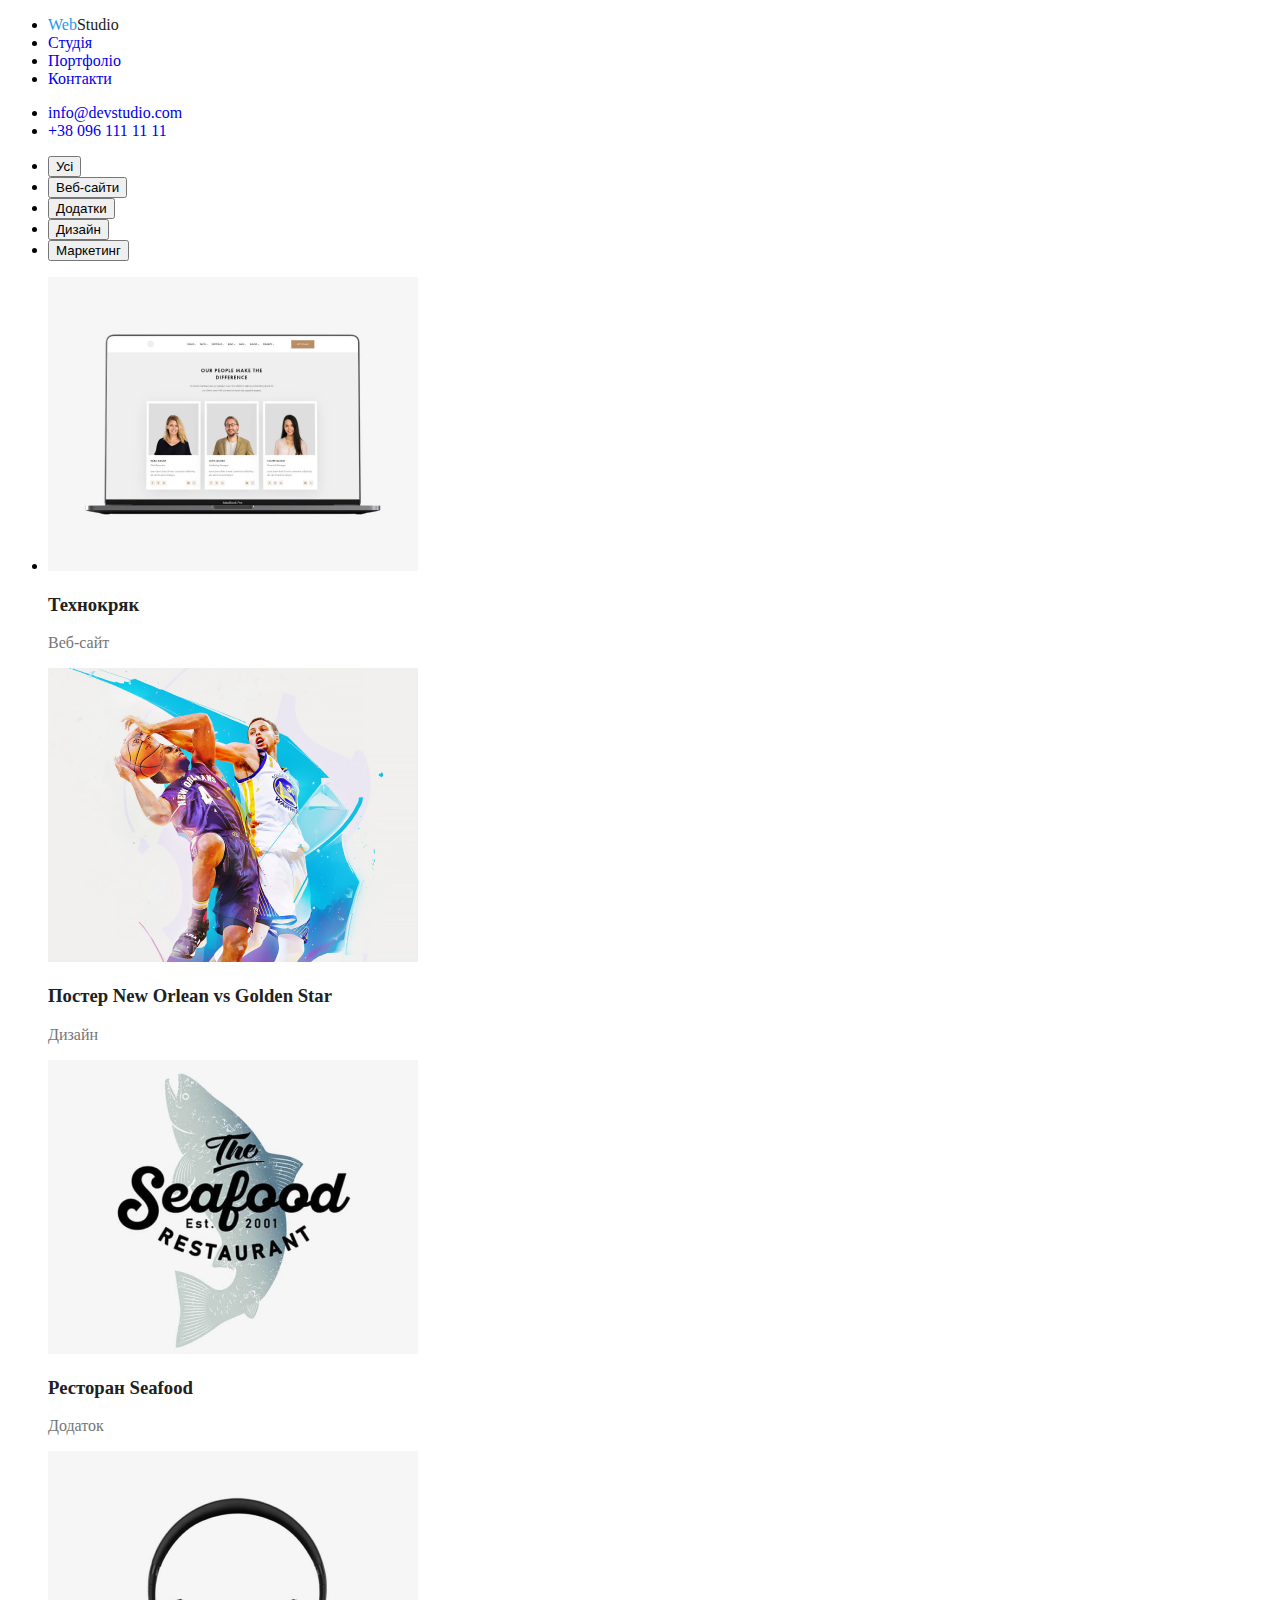
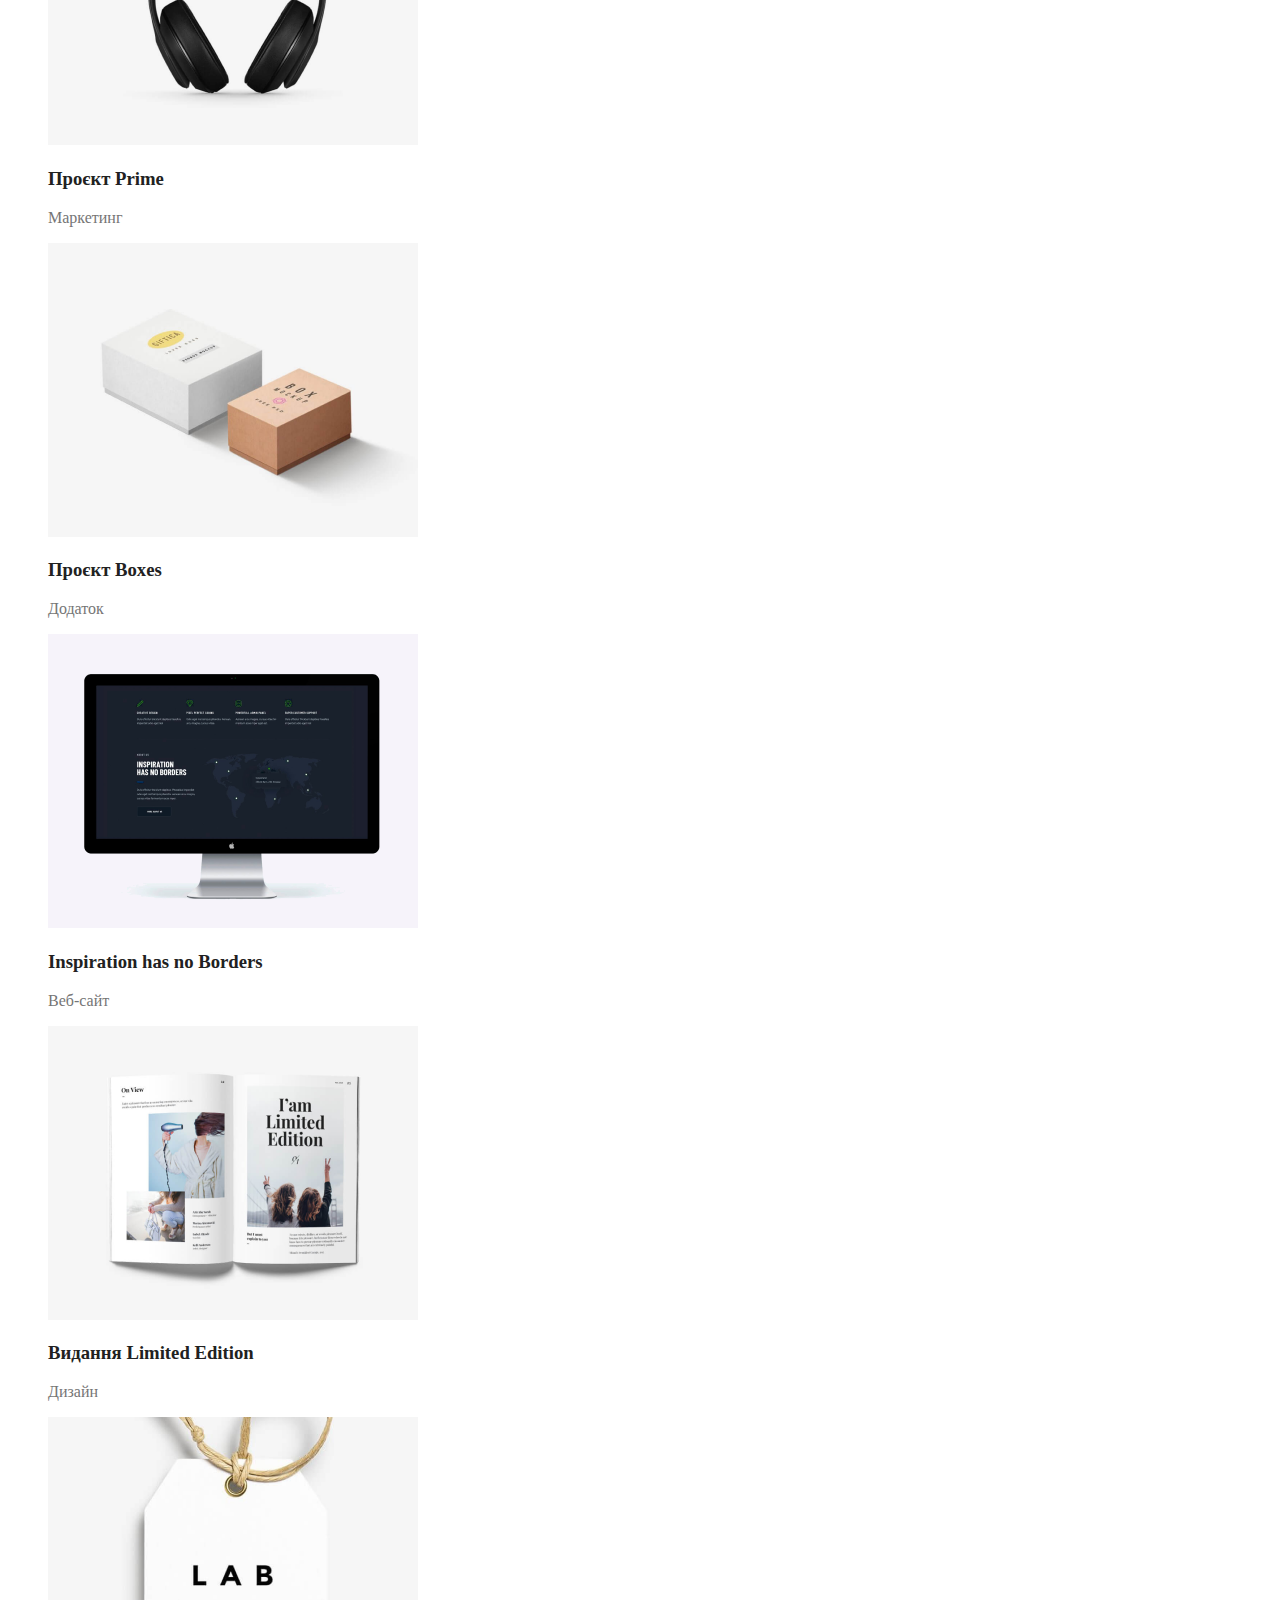
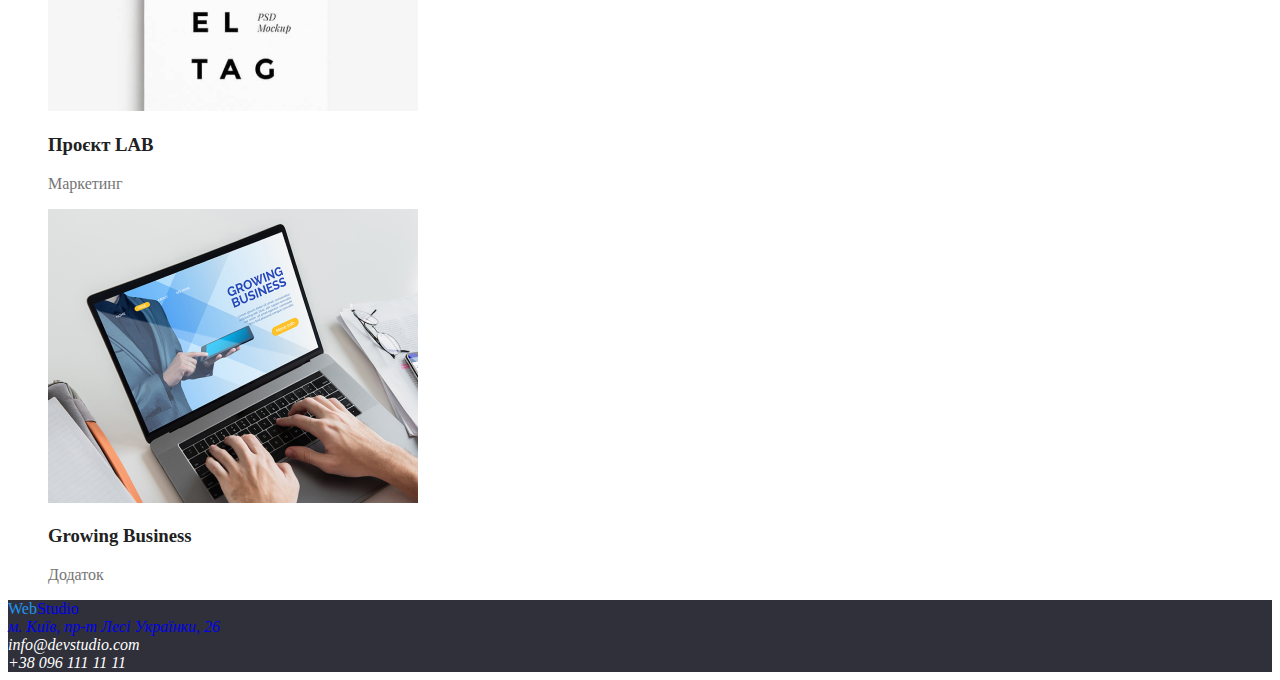
==== portfolio.html @ 593cecd9 "fix" ====
<!DOCTYPE html>
<html lang="uk">
<head>
    <meta charset="UTF-8">
    <meta name="viewport" content="width=device-width, initial-scale=1.0">
    <title>Document</title>
    <link rel="stylesheet" href="./css/portfolio.css">
</head>
<body>
    <header>
        <nav>
            <ul>
                <li>
                    <a href="./index.html"><span class="blue">Web</span><span class="black2">Studio</span></a>
                </li>
                <li>
                    <a href="./index.html">Студія</a>
                </li>
                <li>
                    <a href="./portfolio.html">Портфоліо</a>
                </li>
                <li>
                    <a href="#">Контакти</a>
                </li>
            </ul>
            <ul>
                <li>
                    <a href="mailto: info@devstudio.com">info@devstudio.com</a>
                </li>
                <li>
                    <a href="tel: +380961111111">+38 096 111 11 11</a>
                </li>
            </ul>
        </nav>
    </header>
    <main>
        <section class="card">
            <ul class="card-list">
       <li class="card-item" type="button"> <button>Усі</button></li>
       <li class="card-item" type="button"> <button>Веб-сайти</button></li>
       <li class="card-item" type="button"> <button>Додатки</button></li>
       <li class="card-item" type="button"> <button>Дизайн</button></li>
       <li class="card-item" type="button"> <button>Маркетинг</button></li>
        </ul>
       <ul>
        <li> <img src="./img/noutbuk.png" alt="Технокряк">
        <h3>Технокряк</h3>
        <p>Веб-сайт</p>
       <img src="./img/basketbol.png" alt="Постер New Orlean vs Golden Star">
        <h3>Постер New Orlean vs Golden Star</h3>
        <p>Дизайн</p>
       <img src="./img/fish.png" alt="Ресторан Seafood">
        <h3>Ресторан Seafood</h3>
        <p>Додаток</p>
       <img src="./img/naushniki.png" alt="Проєкт Prime">
        <h3>Проєкт Prime</h3>
        <p>Маркетинг</p>
       <img src="../img/box.png" alt="Проєкт Boxes">
       <h3>Проєкт Boxes</h3>
       <p>Додаток</p>
       <img src="./img/comp.png" alt="Inspiration has no Borders">
        <h3>Inspiration has no Borders</h3>
        <p>Веб-сайт</p>
       <img src="./img/book.png" alt="Видання Limited Edition">
        <h3>Видання Limited Edition</h3>
        <p>Дизайн</p>
       <img src="./img/lentochka.png" alt="Проєкт LAB">
        <h3>Проєкт LAB</h3>
        <p>Маркетинг</p>
       <img src="./img/nout.png" alt="Growing Business">
        <h3>Growing Business</h3>
        <p>Додаток</p></li>
    </ul>
    </section>
    </main>
    <footer>
        <a href="#" id="footer-logo"><span class="blue">Web</span><span class="blue-black">Studio</span></a>

 
    <address class="address">
           <a href="http://surl.li/tvaqo"> м. Київ, пр-т Лесі Українки, 26</a>
    
    <br><a href="malito: info@devstudio.com" class="footer-link">info@devstudio.com</a>
    
    
    <br><a href="tel:+380961111111" class="footer-link">+38 096 111 11 11</a>
    
</address>
</footer>
</body>
</html>
---- css/portfolio.css ----
:root{
  --accent-color:#2196F3;
--logo-color: #000;
--text-color:#212121;
--additional-color: #757575;
--footer-namber:rgba(255, 255, 255, 0.60);
--footer-background: #2F303A;
--team-background:#F5F4FA;
--main-background:#FFF;
}

footer{
    background-color:var(--footer-background);
    color: var(--main-background);
}
.button button:hover {
    background-color:var(--accent-color);
}

#footer-link {
    color: inherit;
  }

  .blue {
    color:var(--accent-color);
  }
  
  .black2 {
    color: var(--text-color);
  }

  .button {
    text-align: left; 
    color: var(--text-color);
    background-color: #F5F4FA;
}

.button li {
    display: inline-block;
    margin-right: 10px; 
}

a {
  text-decoration: none;
}

h3 {
  color: var(--text-color);
}

.address {
  color: var(--main-background);
}

.footer-link {
  color: var(--main-background)60;
}

p {
  color: var(--additional-color);
}
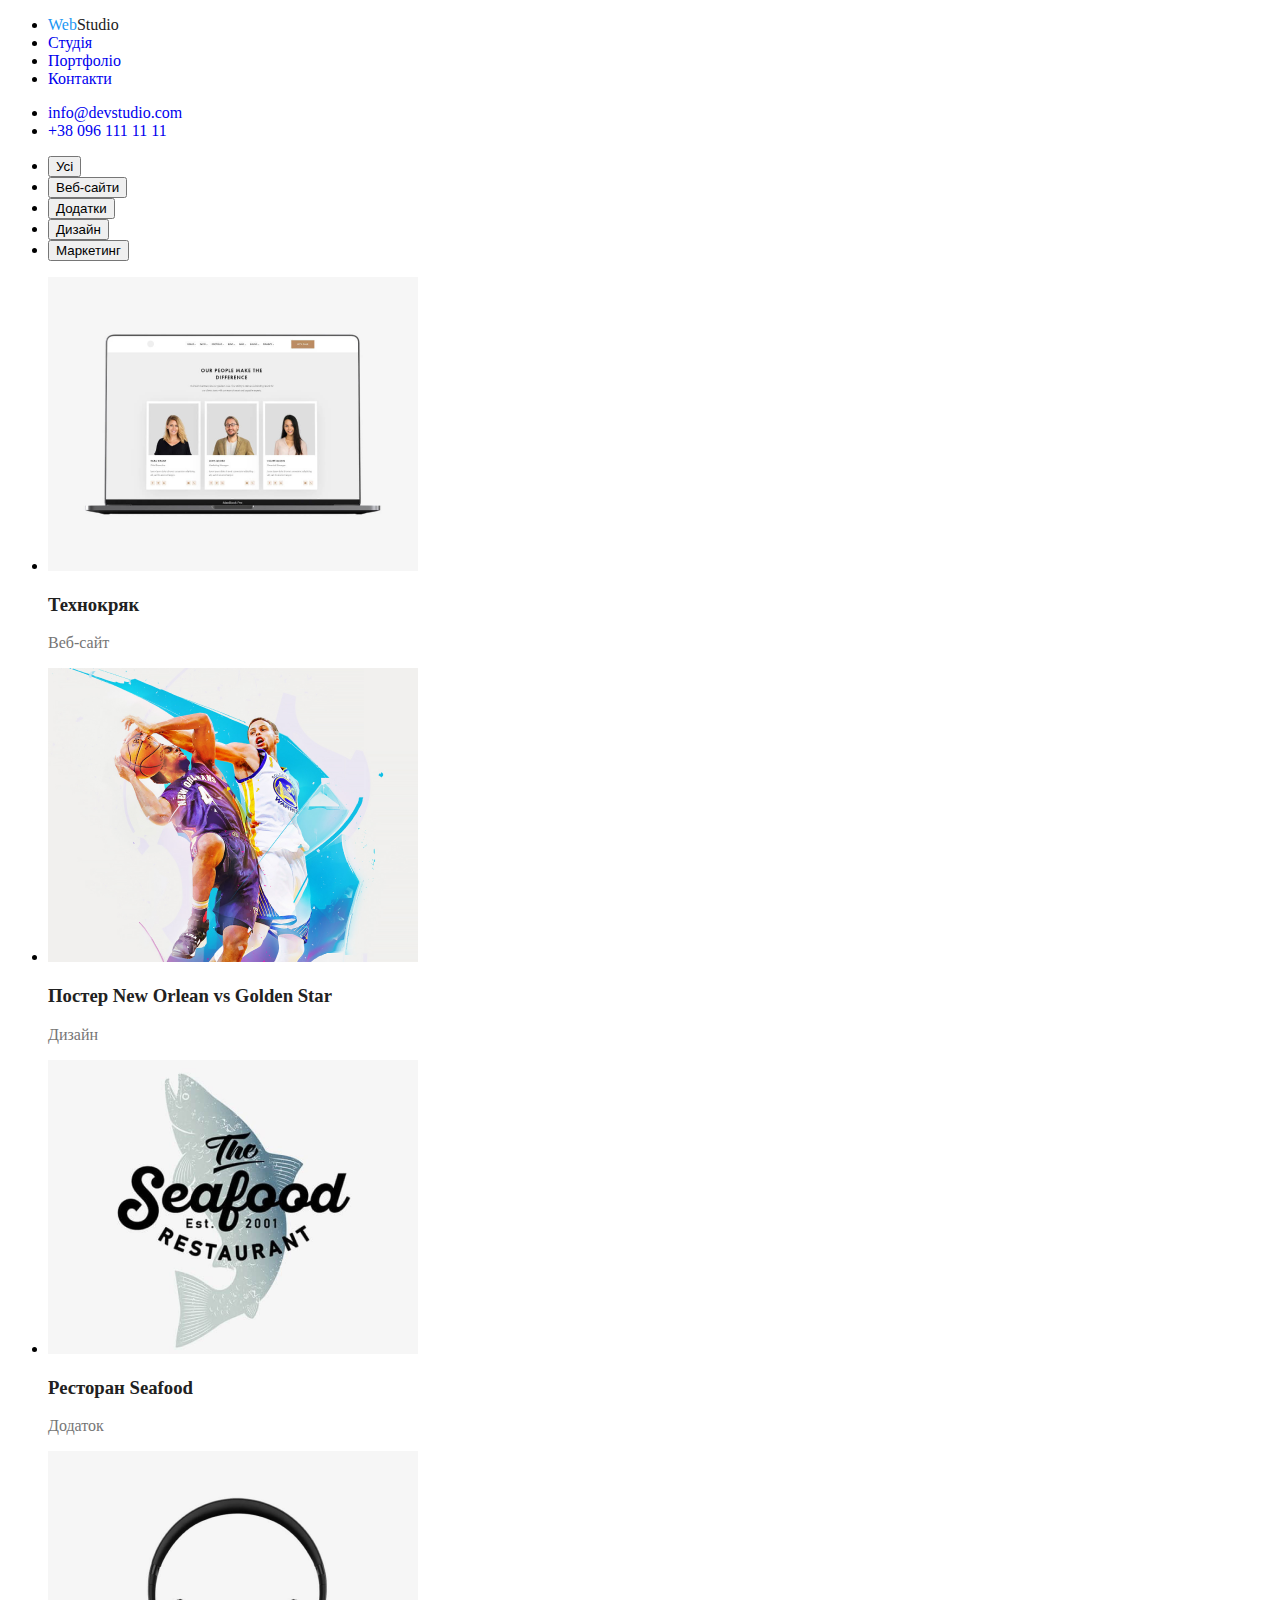
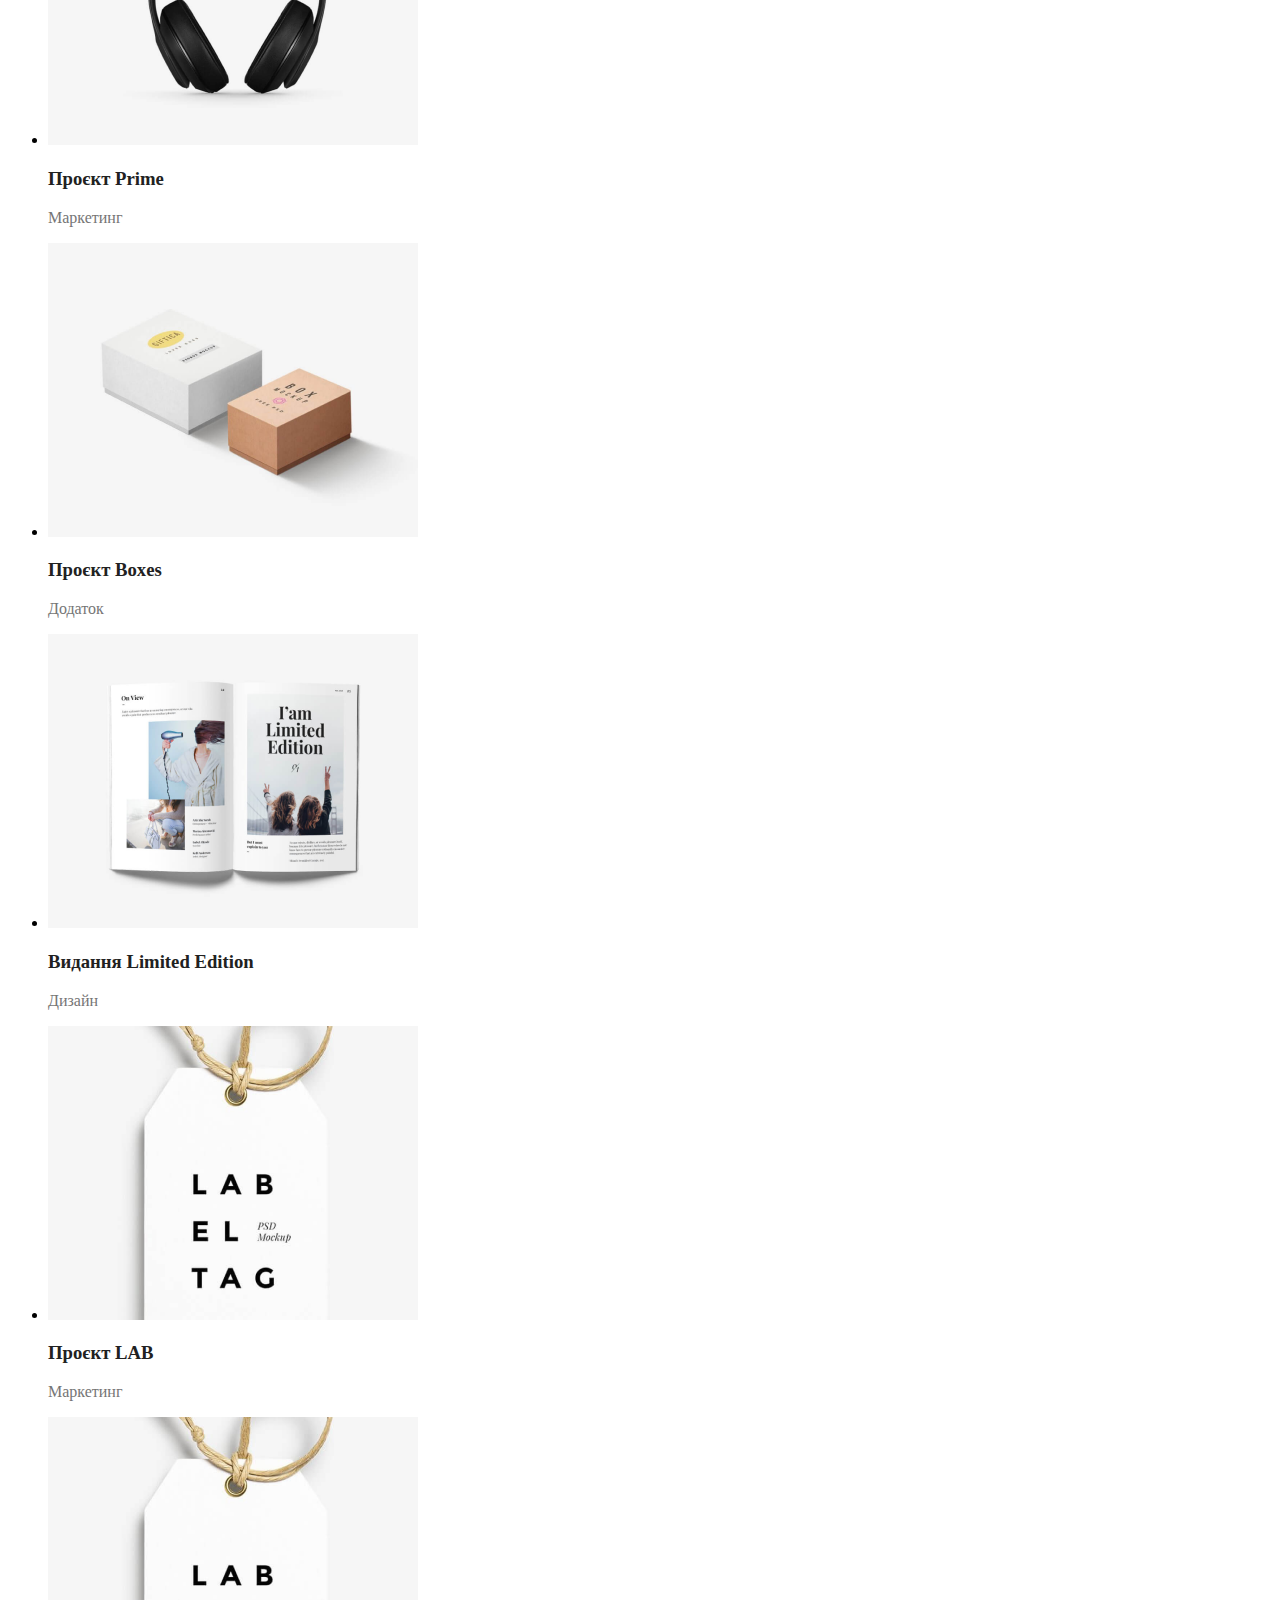
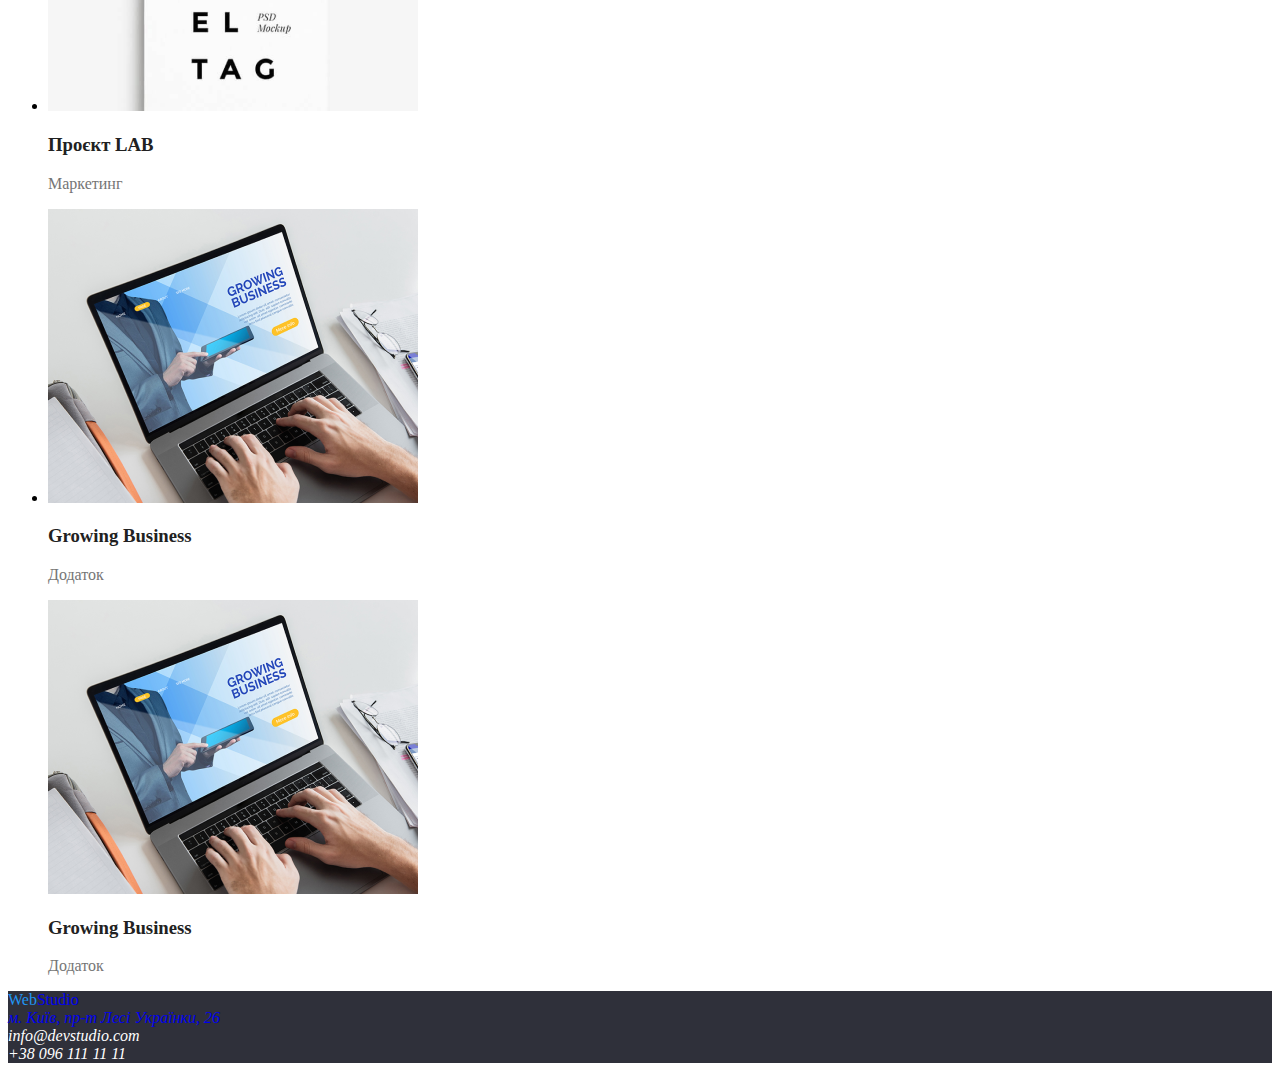
==== commit 3fb7f088: "fix" ====
--- a/portfolio.html
+++ b/portfolio.html
@@ -43,33 +43,55 @@
        <li class="card-item" type="button"> <button>Маркетинг</button></li>
         </ul>
        <ul>
-        <li> <img src="./img/noutbuk.png" alt="Технокряк">
-        <h3>Технокряк</h3>
-        <p>Веб-сайт</p>
-       <img src="./img/basketbol.png" alt="Постер New Orlean vs Golden Star">
-        <h3>Постер New Orlean vs Golden Star</h3>
-        <p>Дизайн</p>
-       <img src="./img/fish.png" alt="Ресторан Seafood">
-        <h3>Ресторан Seafood</h3>
-        <p>Додаток</p>
-       <img src="./img/naushniki.png" alt="Проєкт Prime">
-        <h3>Проєкт Prime</h3>
-        <p>Маркетинг</p>
-       <img src="../img/box.png" alt="Проєкт Boxes">
-       <h3>Проєкт Boxes</h3>
-       <p>Додаток</p>
-       <img src="./img/comp.png" alt="Inspiration has no Borders">
-        <h3>Inspiration has no Borders</h3>
-        <p>Веб-сайт</p>
-       <img src="./img/book.png" alt="Видання Limited Edition">
-        <h3>Видання Limited Edition</h3>
-        <p>Дизайн</p>
-       <img src="./img/lentochka.png" alt="Проєкт LAB">
+        <li>
+            <img src="./img/noutbuk.png" alt="Технокряк">
+            <h3>Технокряк</h3>
+            <p>Веб-сайт</p>
+        </li>
+        <li>
+            <img src="./img/basketbol.png" alt="Постер New Orlean vs Golden Star">
+            <h3>Постер New Orlean vs Golden Star</h3>
+            <p>Дизайн</p>
+        </li>
+        <li>
+             <img src="./img/fish.png" alt="Ресторан Seafood">
+            <h3>Ресторан Seafood</h3>
+            <p>Додаток</p>
+        </li>
+        <li>
+             <img src="./img/naushniki.png" alt="Проєкт Prime">
+            <h3>Проєкт Prime</h3>
+            <p>Маркетинг</p>
+        </li>
+        <li>
+            <img src="../img/box.png" alt="Проєкт Boxes">
+            <h3>Проєкт Boxes</h3>
+            <p>Додаток</p>
+        </li>
+        <li>
+            <img src="./img/book.png" alt="Видання Limited Edition">
+            <h3>Видання Limited Edition</h3>
+            <p>Дизайн</p>
+        </li>
+        <li>
+            <img src="./img/lentochka.png" alt="Проєкт LAB">
+            <h3>Проєкт LAB</h3>
+            <p>Маркетинг</p>
+        </li>
+        <li>
+            <img src="./img/lentochka.png" alt="Проєкт LAB">
         <h3>Проєкт LAB</h3>
         <p>Маркетинг</p>
+        </li>
+        <li>
+            <img src="./img/nout.png" alt="Growing Business">
+            <h3>Growing Business</h3>
+            <p>Додаток</p>
+        </li>
+        
        <img src="./img/nout.png" alt="Growing Business">
         <h3>Growing Business</h3>
-        <p>Додаток</p></li>
+        <p>Додаток</p>
     </ul>
     </section>
     </main>
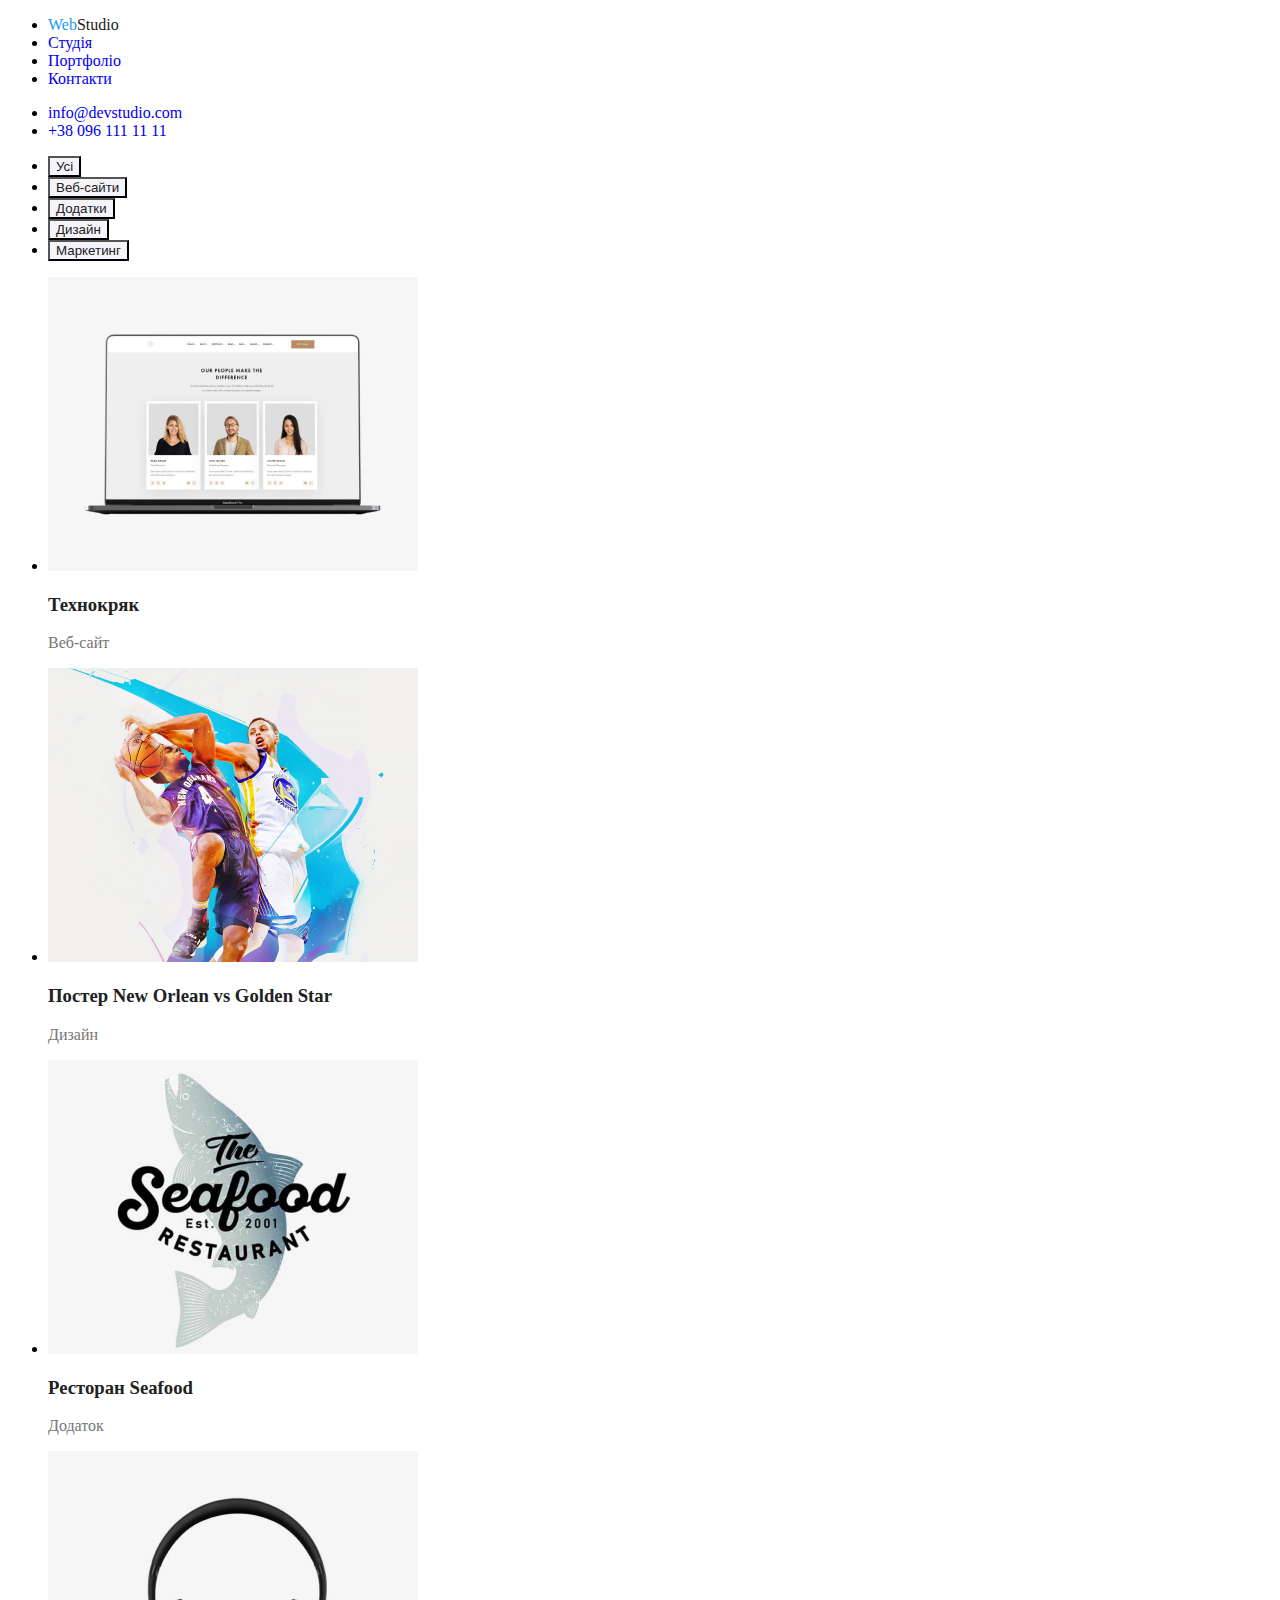
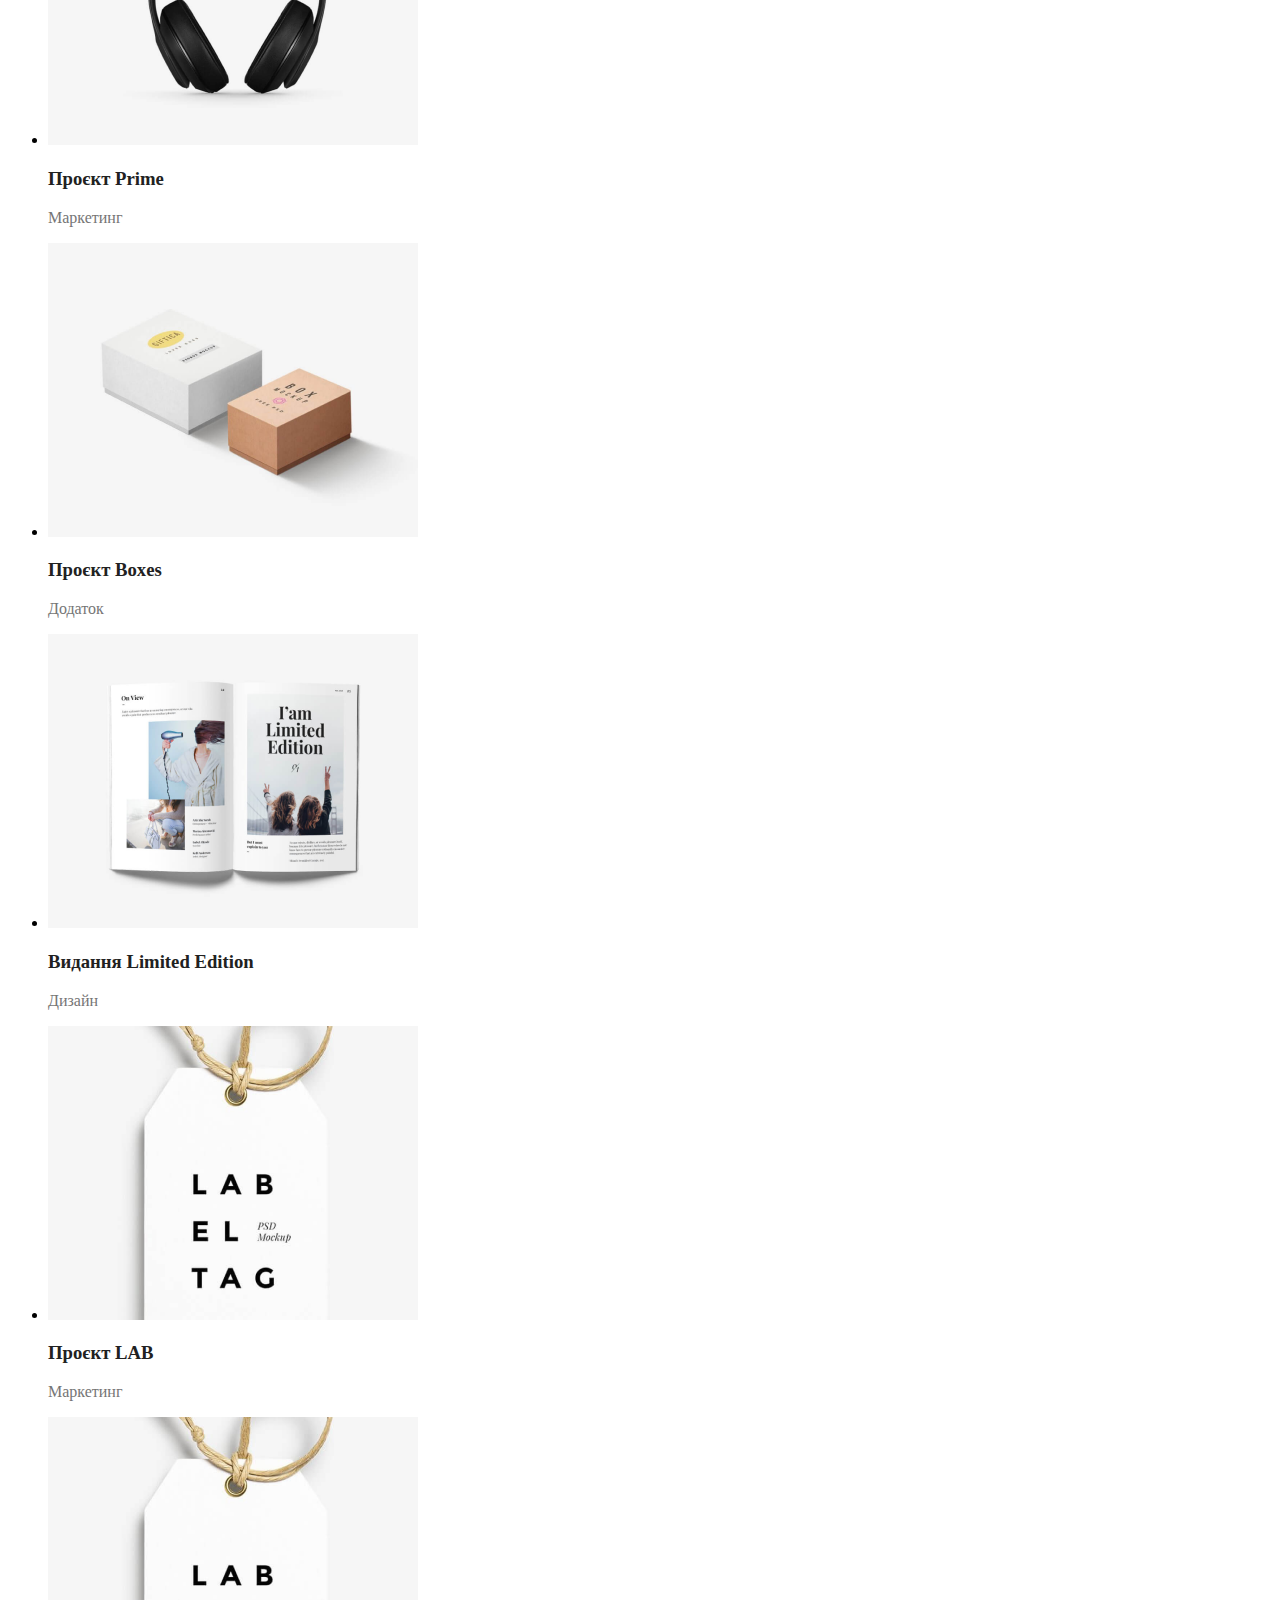
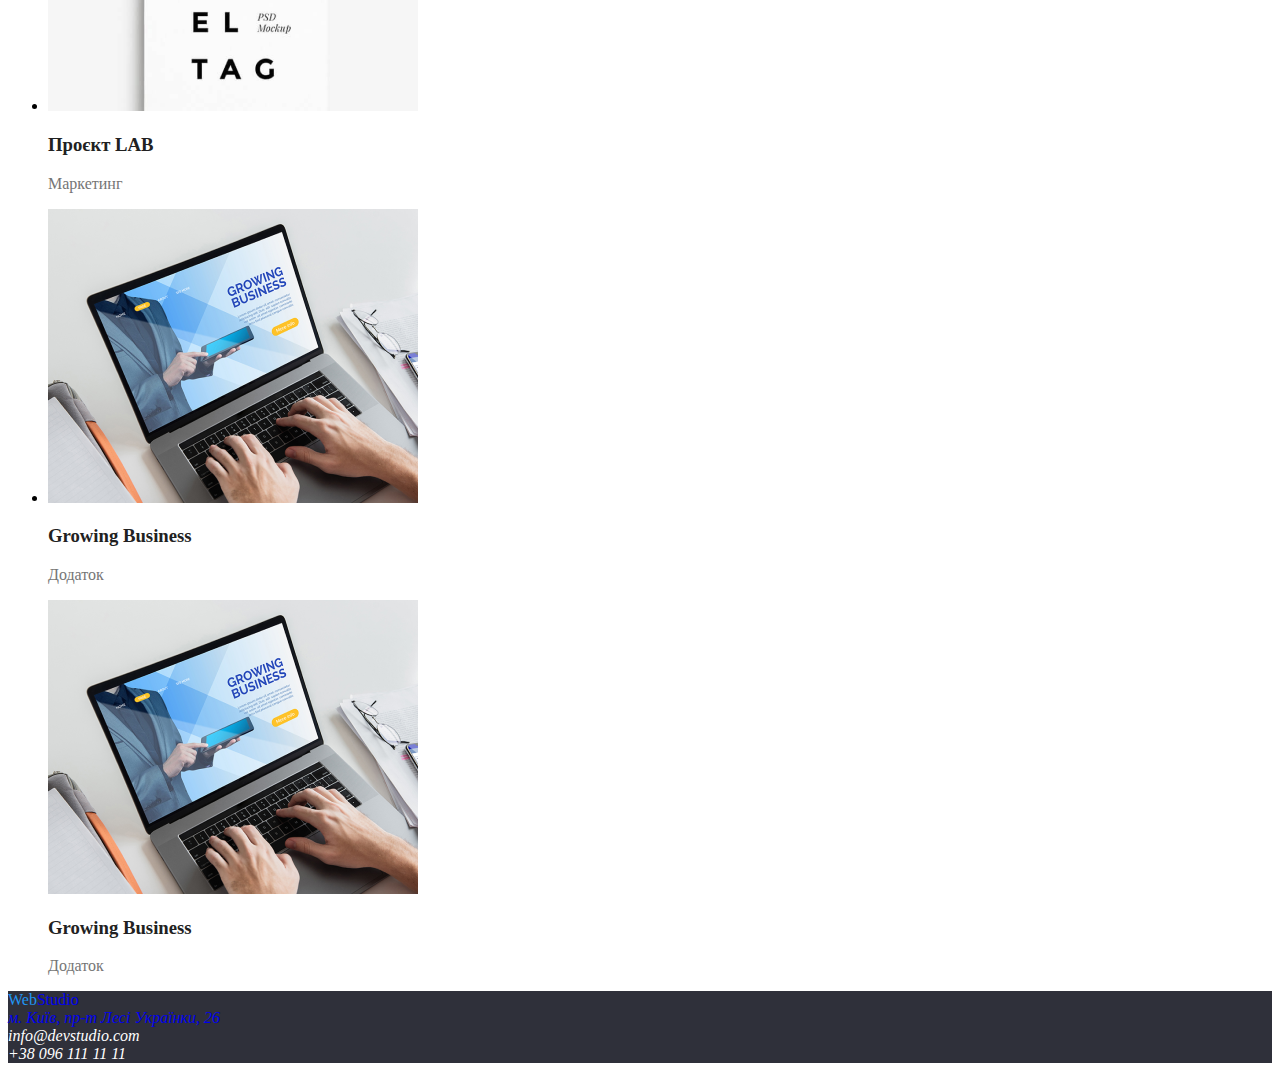
==== commit 3a884edb: "fix" ====
--- a/portfolio.html
+++ b/portfolio.html
@@ -25,10 +25,10 @@
             </ul>
             <ul>
                 <li>
-                    <a href="mailto: info@devstudio.com">info@devstudio.com</a>
+                    <a href="mailto:info@devstudio.com">info@devstudio.com</a>
                 </li>
                 <li>
-                    <a href="tel: +380961111111">+38 096 111 11 11</a>
+                    <a href="tel:+380961111111">+38 096 111 11 11</a>
                 </li>
             </ul>
         </nav>
--- a/css/portfolio.css
+++ b/css/portfolio.css
@@ -13,7 +13,7 @@
     background-color:var(--footer-background);
     color: var(--main-background);
 }
-.button button:hover {
+button button:hover {
     background-color:var(--accent-color);
 }
 
@@ -29,13 +29,13 @@
     color: var(--text-color);
   }
 
-  .button {
+  button {
     text-align: left; 
     color: var(--text-color);
     background-color: #F5F4FA;
 }
 
-.button li {
+button li {
     display: inline-block;
     margin-right: 10px; 
 }
